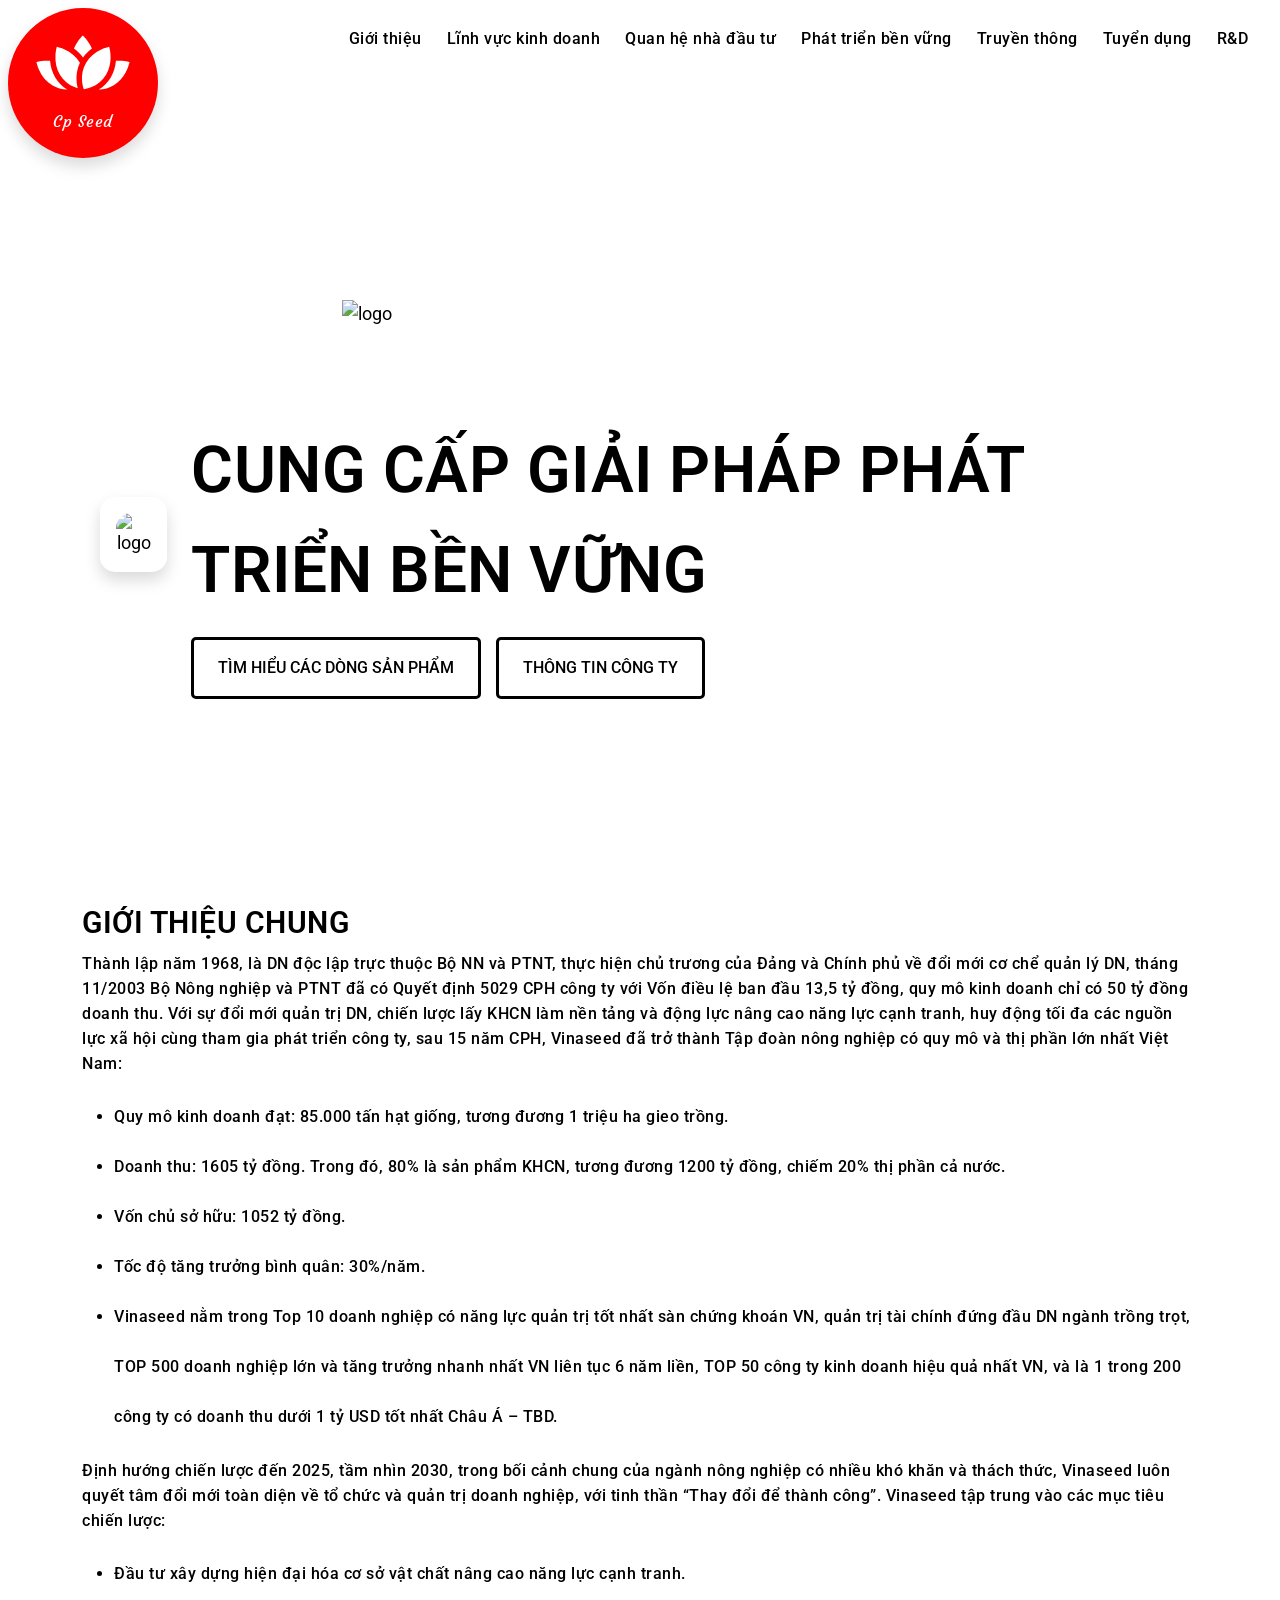
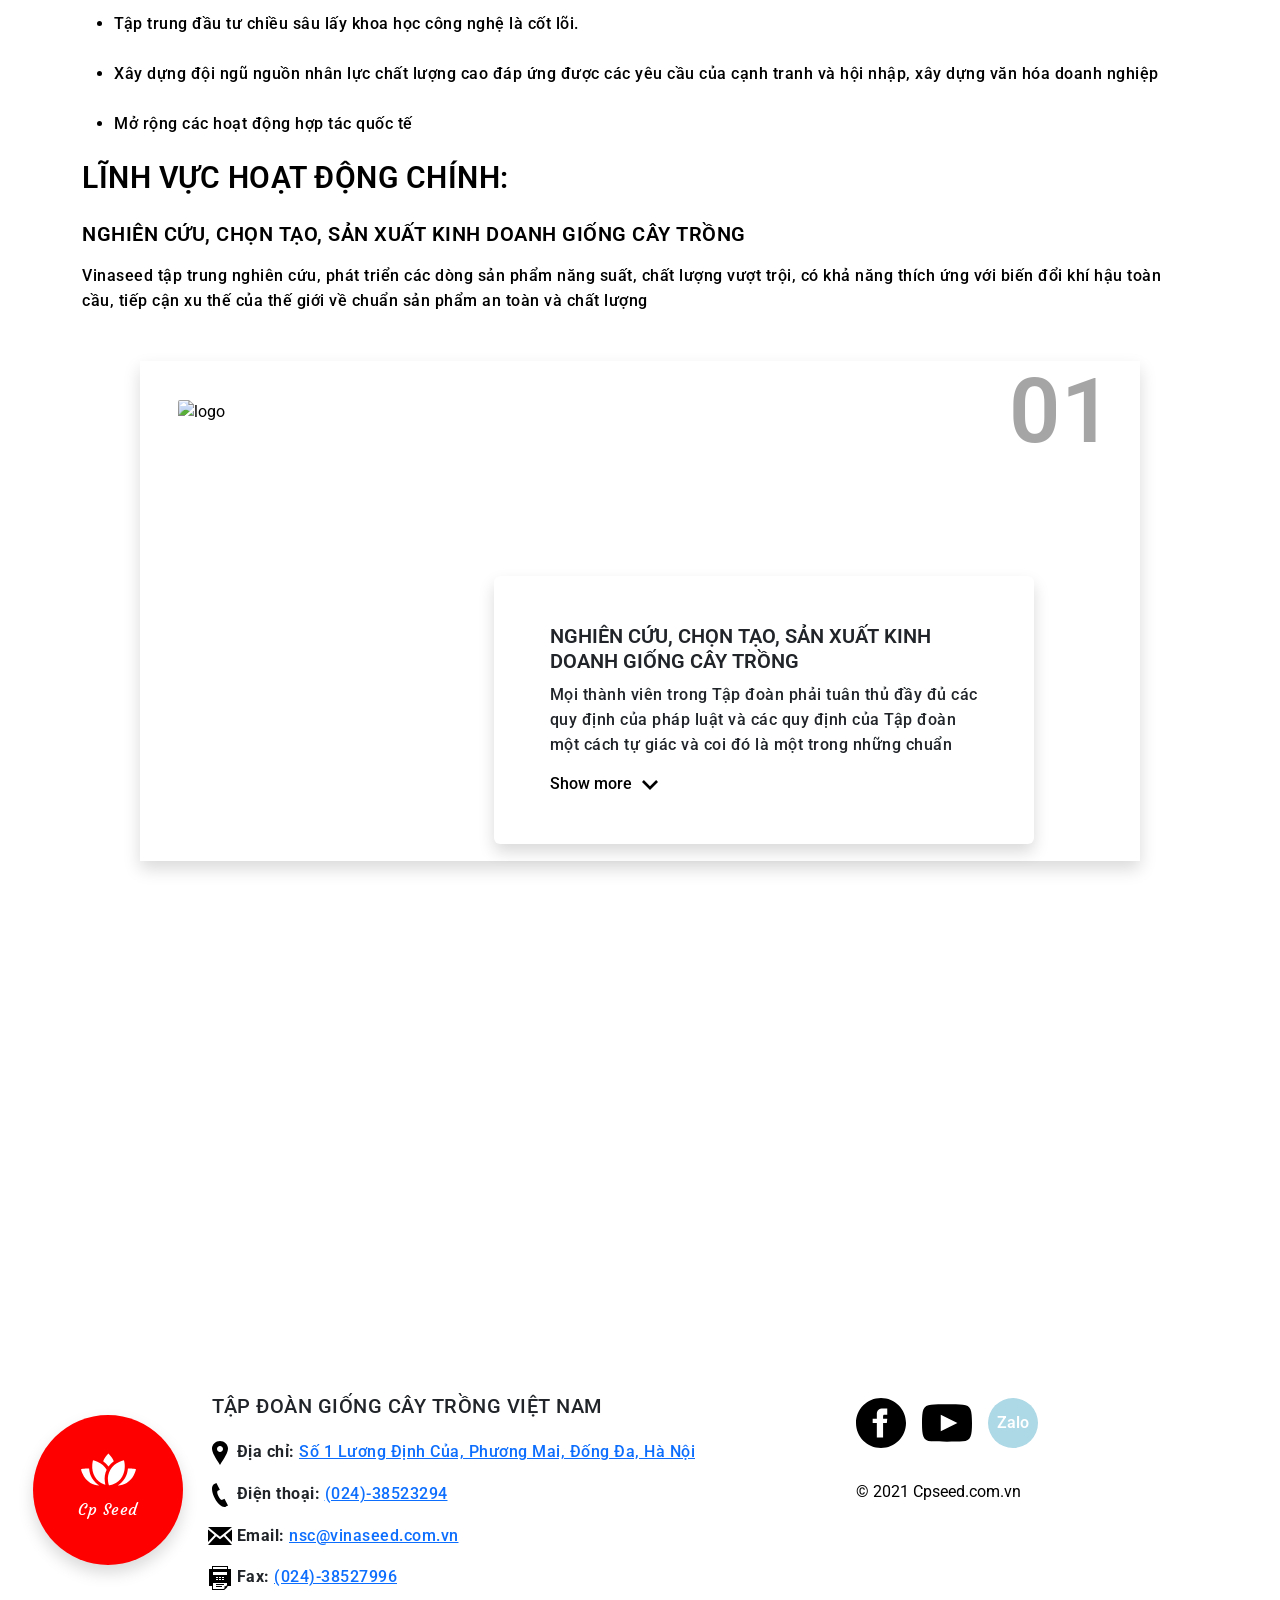
==== header/introduce.html @ 2adb66c6 "asdsadsa" ====
<!DOCTYPE html>
<html lang="en">
  <head>
    <meta charset="UTF-8" />
    <meta http-equiv="X-UA-Compatible" content="IE=edge" />
    <meta name="viewport" content="width=device-width, initial-scale=1.0" />

    <!-- bootstrap -->
    <link
      href="https://cdn.jsdelivr.net/npm/bootstrap@5.0.0-beta1/dist/css/bootstrap.min.css"
      rel="stylesheet"
      integrity="sha384-giJF6kkoqNQ00vy+HMDP7azOuL0xtbfIcaT9wjKHr8RbDVddVHyTfAAsrekwKmP1"
      crossorigin="anonymous"
    />
    <script
      src="https://cdn.jsdelivr.net/npm/bootstrap@5.0.0-beta1/dist/js/bootstrap.bundle.min.js"
      integrity="sha384-ygbV9kiqUc6oa4msXn9868pTtWMgiQaeYH7/t7LECLbyPA2x65Kgf80OJFdroafW"
      crossorigin="anonymous"
    ></script>
    <script src="https://ajax.googleapis.com/ajax/libs/jquery/3.5.1/jquery.min.js"></script>

    <!-- google font -->
    <link rel="preconnect" href="https://fonts.gstatic.com" />
    <link
      href="https://fonts.googleapis.com/css2?family=Courgette&family=Roboto:ital,wght@0,100;0,300;0,400;0,500;0,700;0,900;1,100;1,300;1,400;1,500;1,700;1,900&display=swap"
      rel="stylesheet"
    />

    <!-- swiper -->
    <link rel="stylesheet" href="https://unpkg.com/swiper/swiper-bundle.css" />
    <link
      rel="stylesheet"
      href="https://unpkg.com/swiper/swiper-bundle.min.css"
    />
    <script src="https://unpkg.com/swiper/swiper-bundle.js"></script>
    <script src="https://unpkg.com/swiper/swiper-bundle.min.js"></script>
    <!-- my css -->
    <link
      href="../superfish/css/superfish.css"
      rel="stylesheet"
      media="screen"
    />
    <link rel="stylesheet" href="../swiper/autoplay/wp-autoplay.css" />
    <link rel="stylesheet" href="./introduce.css" />

    <title>Menu</title>
  </head>

  <body>
    <div class="container-fluid">
      <div class="d-flex flex-row bd-highlight justify-content-between mb-3">
        <div class="p-2 bd-highlight">
          <div
            class="p-2 bd-highlight footer-1-wrap__logo-1 shadow d-flex flex-column align-items-center justify-content-center"
          >
            <svg
              height="400px"
              viewBox="0 -107 512 511"
              width="400px"
              fill="#fff"
              xmlns="http://www.w3.org/2000/svg"
            >
              <path
                d="m255 .5c-7.089844 6.980469-17.34375 18.109375-27.464844 32.742188-8.722656 12.609374-15.832031 25.507812-21.332031 38.640624 19.625 13.980469 36.410156 30.628907 49.792969 49.472657 13.265625-18.675781 29.875-35.199219 49.277344-49.097657-5.753907-13.425781-13.203126-26.582031-22.347657-39.410156-10.328125-14.484375-20.742187-25.46875-27.925781-32.347656zm0 0"
              />
              <path
                d="m260.324219 296.066406c9.097656-1.484375 23.320312-4.597656 39.359375-11 36.109375-14.414062 64.078125-37.917968 83.128906-69.863281 36.15625-60.632813 24.257812-126.785156 17.144531-153.277344-9.679687 2.296875-24.222656 6.5-40.460937 13.769531-38.035156 17.019532-67.054688 41.976563-86.253906 74.167969-19.046876 31.945313-26.433594 67.722657-21.953126 106.347657 1.992188 17.144531 6.011719 31.136718 9.035157 39.855468zm0 0"
              />
              <path
                d="m42.199219 139.199219c-17.753907 1.175781-32.570313 4.261719-42.199219 6.757812 2.210938 9.691407 6.292969 24.269531 13.421875 40.570313 16.695313 38.179687 41.398437 67.410156 73.425781 86.882812 25.121094 15.273438 52.992188 23.285156 82.867188 23.871094-27.425782-16.699219-50.015625-39.320312-66.335938-66.691406-16.128906-27.046875-25.714844-58.035156-28.355468-91.132813-10.617188-.898437-21.5625-1-32.824219-.257812zm0 0"
              />
              <path
                d="m112.042969 61.925781c-2.582031 9.609375-5.792969 24.398438-7.117188 42.140625-3.101562 41.550782 5.058594 78.941406 24.257813 111.136719 19.050781 31.941406 47.019531 55.449219 83.128906 69.863281 5.199219 2.074219 10.1875 3.785156 14.890625 5.226563-2.191406-8.375-4.261719-18.296875-5.613281-29.402344-4.738282-38.941406 1.273437-76.824219 17.402344-110.617187-.082032-.136719-.160157-.273438-.242188-.410157-19.199219-32.195312-48.214844-57.148437-86.25-74.167969-16.238281-7.265624-30.777344-11.472656-40.457031-13.769531zm0 0"
              />
              <path
                d="m512 145.957031c-9.625-2.496093-24.449219-5.582031-42.207031-6.757812-11.261719-.742188-22.207031-.648438-32.824219.253906-2.640625 33.09375-12.222656 64.089844-28.355469 91.136719-16.320312 27.367187-38.914062 49.992187-66.335937 66.691406 29.878906-.585938 57.753906-8.601562 82.867187-23.871094 60.324219-36.675781 80.75-100.710937 86.855469-127.453125zm0 0"
              />
            </svg>
            <p>Cp Seed</p>
          </div>
        </div>
        <div class="p-2 bd-highlight">
          <div class="menu-header">
            <ul class="sf-menu">
              <li class="item--menu">
                <a class="item--menu-1" href="/vi/gioi-thieu/">Giới thiệu</a>
                <ul class="menu-children-lv2 mt-3">
                  <li class="">
                    <a href="/vi/gioi-thieu/gioi-thieu-chung/"
                      >Giới thiệu chung</a
                    >
                    <ul class="menu-children-lv3">
                      <li class="">
                        <a
                          href="/vi/gioi-thieu/gioi-thieu-chung/lich-su-phat-trien/"
                          >Lịch sử phát triển</a
                        >
                      </li>
                      <li class="">
                        <a
                          href="/vi/gioi-thieu/gioi-thieu-chung/tam-nhin-su-menh/"
                          >Tầm nhìn - Sứ mệnh</a
                        >
                      </li>
                      <li class="">
                        <a
                          href="/vi/gioi-thieu/gioi-thieu-chung/linh-vuc-kinh-doanh-chinh/"
                          >Lĩnh vực kinh doanh chính</a
                        >
                      </li>
                    </ul>
                  </li>
                  <li class="">
                    <a href="/vi/gioi-thieu/chien-luoc-phat-trien/"
                      >Chiến lược phát triển</a
                    >
                  </li>
                  <li class="">
                    <a href="/vi/gioi-thieu/danh-hieu-va-giai-thuong/"
                      >Danh hiệu và Giải thưởng</a
                    >
                  </li>
                  <li class="">
                    <a href="/vi/gioi-thieu/doi-tac/">Đối tác</a>
                  </li>
                  <li class="">
                    <a href="/vi/gioi-thieu/thong-tin-doanh-nghiep/"
                      >Thông tin doanh nghiệp</a
                    >
                  </li>
                  <li class="">
                    <a href="/vi/gioi-thieu/co-cau-to-chuc/">Cơ cấu tổ chức</a>
                  </li>
                  <li class="">
                    <a href="/vi/gioi-thieu/nhan-su-chu-chot/"
                      >Nhân sự chủ chốt</a
                    >
                  </li>
                  <li class="">
                    <a href="/vi/gioi-thieu/cong-ty-thanh-vien/"
                      >Công ty thành viên</a
                    >
                  </li>
                  <li class="">
                    <a href="/vi/gioi-thieu/van-hoa-vinaseed/"
                      >Văn hoá Vinaseed</a
                    >
                  </li>
                </ul>
              </li>
              <li class="item--menu">
                <a class="item--menu-1" href="/vi/linh-vuc-kinh-doanh/"
                  >Lĩnh vực kinh doanh</a
                >
                <ul class="menu-children-lv2">
                  <li class="">
                    <a href="/vi/linh-vuc-kinh-doanh/giong-cay-trong/"
                      >Giống cây trồng</a
                    >
                    <ul class="menu-children-lv3">
                      <li class="">
                        <a
                          href="/vi/linh-vuc-kinh-doanh/giong-cay-trong/giong-lua/"
                          >Giống lúa</a
                        >
                      </li>
                      <li class="">
                        <a
                          href="/vi/linh-vuc-kinh-doanh/giong-cay-trong/giong-ngo/"
                          >Giống ngô</a
                        >
                      </li>
                      <li class="">
                        <a
                          href="/vi/linh-vuc-kinh-doanh/giong-cay-trong/giong-rau-qua/"
                          >Giống rau quả</a
                        >
                      </li>
                    </ul>
                  </li>
                  <li class="">
                    <a href="/vi/linh-vuc-kinh-doanh/nong-san-an-toan/"
                      >Nông sản an toàn</a
                    >
                  </li>
                  <li class="">
                    <a
                      href="/vi/linh-vuc-kinh-doanh/vat-tu-va-dich-vu-nong-nghiep/"
                      >Vật tư và dịch vụ nông nghiệp</a
                    >
                  </li>
                </ul>
              </li>
              <li class="item--menu">
                <a class="item--menu-1" href="/vi/quan-he-nha-dau-tu/"
                  >Quan hệ nhà đầu tư</a
                >
                <ul class="menu-children-lv2">
                  <li class="">
                    <a href="/vi/quan-he-nha-dau-tu/thong-tin-tai-chinh/"
                      >Thông tin tài chính</a
                    >
                    <ul class="menu-children-lv3">
                      <li class="">
                        <a
                          href="/vi/quan-he-nha-dau-tu/thong-tin-tai-chinh/thong-tin-co-phieu/"
                          >Thông tin cổ phiếu</a
                        >
                      </li>
                      <li class="">
                        <a
                          href="/vi/quan-he-nha-dau-tu/thong-tin-tai-chinh/thong-tin-tai-chinh/"
                          >Thông tin tài chính</a
                        >
                      </li>
                      <li class="">
                        <a
                          href="/vi/quan-he-nha-dau-tu/thong-tin-tai-chinh/co-cau-so-huu/"
                          >Cơ cấu sở hữu</a
                        >
                      </li>
                    </ul>
                  </li>
                  <li class="">
                    <a href="/vi/quan-he-nha-dau-tu/bao-cao-tai-chinh/"
                      >Báo cáo tài chính</a
                    >
                  </li>
                  <li class="">
                    <a href="/vi/quan-he-nha-dau-tu/dieu-le-cong-ty/"
                      >Điều lệ công ty</a
                    >
                  </li>
                  <li class="">
                    <a href="/vi/quan-he-nha-dau-tu/dai-hoi-dong-co-dong/"
                      >Đại hội đồng cổ đông</a
                    >
                  </li>
                  <li class="">
                    <a href="/vi/quan-he-nha-dau-tu/bao-cao-thuong-nien/"
                      >Báo cáo thường niên</a
                    >
                  </li>
                  <li class="">
                    <a href="/vi/quan-he-nha-dau-tu/cong-bo-thong-tin/"
                      >Công bố thông tin</a
                    >
                  </li>
                </ul>
              </li>
              <li class="item--menu">
                <a class="item--menu-1" href="/vi/phat-trien-ben-vung/"
                  >Phát triển bền vững</a
                >
                <ul class="menu-children-lv2">
                  <li class="">
                    <a href="/vi/phat-trien-ben-vung/chien-luoc/">Chiến lược</a>
                  </li>
                  <li class="">
                    <a href="/vi/phat-trien-ben-vung/cam-ket/">Cam kết</a>
                  </li>
                  <li class="">
                    <a href="/vi/phat-trien-ben-vung/bao-cao-pt-ben-vung/"
                      >Báo cáo PT bền vững</a
                    >
                  </li>
                </ul>
              </li>
              <li class="item--menu">
                <a class="item--menu-1" href="/vi/truyen-thong/"
                  >Truyền thông</a
                >
                <ul class="menu-children-lv2">
                  <li class="">
                    <a href="/vi/truyen-thong/tin-vinaseed/">Tin Vinaseed</a>
                  </li>
                  <li class="">
                    <a href="/vi/truyen-thong/su-kien/">Sự kiện</a>
                  </li>
                  <li class="">
                    <a href="/vi/truyen-thong/thu-vien/">Thư viện</a>
                  </li>
                  <li class="">
                    <a href="/vi/truyen-thong/an-pham-doanh-nghiep/"
                      >Ấn phẩm doanh nghiệp</a
                    >
                  </li>
                </ul>
              </li>
              <li class="item--menu menu-rotate-lf">
                <a class="item--menu-1" href="/vi/r-d/">R&D</a>
                <ul class="menu-children-lv2">
                  <li class="">
                    <a href="/vi/r-d/chien-luoc-r-d/">Chiến lược R&D</a>
                  </li>
                  <li class="">
                    <a href="/vi/r-d/ban-nha-nong/">Bạn nhà nông</a>
                  </li>
                </ul>
              </li>
              <li class="item--menu menu-rotate-lf">
                <a class="item--menu-1" href="/vi/tuyen-dung/">Tuyển dụng</a>
                <ul class="menu-children-lv2">
                  <li class="">
                    <a href="/vi/tuyen-dung/thong-tin-tuyen-dung/"
                      >Thông tin tuyển dụng</a
                    >
                  </li>
                  <li class="">
                    <a href="/vi/tuyen-dung/tai-sao-chon-vinaseed-/"
                      >Tại sao chọn Vinaseed?</a
                    >
                  </li>
                  <li class="">
                    <a href="/vi/tuyen-dung/quy-trinh-tuyen-dung/"
                      >Quy trình tuyển dụng</a
                    >
                  </li>
                  <li class="">
                    <a href="/vi/tuyen-dung/nop-ho-so-truc-tuyen/"
                      >Nộp hồ sơ trực tuyến</a
                    >
                  </li>
                </ul>
              </li>
            </ul>
          </div>
        </div>
      </div>
    </div>

    <div class="container-fluid container-fluid-home-banner">
      <!-- Swiper -->
      <div class="swiper-container">
        <div class="swiper-wrapper">
          <div class="swiper-slide">
            <div class="d-flex flex-row bd-highlight mb-3 home-banner">
              <div class="p-3 bd-highlight home-banner-wrapper__big-img shadow">
                <img
                  src="https://images.unsplash.com/photo-1574923222474-8880b616c88e?ixid=MXwxMjA3fDB8MHxwaG90by1wYWdlfHx8fGVufDB8fHw%3D&ixlib=rb-1.2.1&auto=format&fit=crop&w=388&q=80"
                  alt="logo"
                />
              </div>
              <div class="p-2 bd-highlight home-banner-wrapper__small-img">
                <img
                  src="https://images.unsplash.com/photo-1574923222474-8880b616c88e?ixid=MXwxMjA3fDB8MHxwaG90by1wYWdlfHx8fGVufDB8fHw%3D&ixlib=rb-1.2.1&auto=format&fit=crop&w=388&q=80"
                  alt="logo"
                  width="100px"
                />
              </div>
              <div class="p-4 bd-highlight home-banner-wrapper__infor">
                <p class="home-banner-wrapper__title text-uppercase">
                  Cung cấp giải pháp phát triển bền vững
                </p>
                <button
                  type="button"
                  class="btn btn-dark home-banner-wrapper__btn float-start"
                >
                  Tìm hiểu các dòng sản phẩm
                </button>
                <button
                  type="button"
                  class="btn btn-dark home-banner-wrapper__btn float-start"
                >
                  Thông tin công ty
                </button>
              </div>
            </div>
          </div>
          <div class="swiper-slide">Slide 2</div>
          <div class="swiper-slide">Slide 3</div>
        </div>
        <!-- Add Arrows -->
        <div class="swiper-button-next"></div>
        <div class="swiper-button-prev"></div>
      </div>
    </div>

    <div class="container mt-2">
      <p class="main-title">GIỚI THIỆU CHUNG</p>
      <p>
        Thành lập năm 1968, là DN độc lập trực thuộc Bộ NN và PTNT, thực hiện
        chủ trương của Đảng và Chính phủ về đổi mới cơ chể quản lý DN, tháng
        11/2003 Bộ Nông nghiệp và PTNT đã có Quyết định 5029 CPH công ty với Vốn
        điều lệ ban đầu 13,5 tỷ đồng, quy mô kinh doanh chỉ có 50 tỷ đồng doanh
        thu. Với sự đổi mới quản trị DN, chiến lược lấy KHCN làm nền tảng và
        động lực nâng cao năng lực cạnh tranh, huy động tối đa các nguồn lực xã
        hội cùng tham gia phát triển công ty, sau 15 năm CPH, Vinaseed đã trở
        thành Tập đoàn nông nghiệp có quy mô và thị phần lớn nhất Việt Nam:
      </p>
      <ul>
        <li>
          Quy mô kinh doanh đạt: 85.000 tấn hạt giống, tương đương 1 triệu ha
          gieo trồng.
        </li>
        <li>
          Doanh thu: 1605 tỷ đồng. Trong đó, 80% là sản phẩm KHCN, tương đương
          1200 tỷ đồng, chiếm 20% thị phần cả nước.
        </li>
        <li>Vốn chủ sở hữu: 1052 tỷ đồng.</li>
        <li>Tốc độ tăng trưởng bình quân: 30%/năm.</li>
        <li>
          Vinaseed nằm trong Top 10 doanh nghiệp có năng lực quản trị tốt nhất
          sàn chứng khoán VN, quản trị tài chính đứng đầu DN ngành trồng trọt,
          TOP 500 doanh nghiệp lớn và tăng trưởng nhanh nhất VN liên tục 6 năm
          liền, TOP 50 công ty kinh doanh hiệu quả nhất VN, và là 1 trong 200
          công ty có doanh thu dưới 1 tỷ USD tốt nhất Châu Á – TBD.
        </li>
      </ul>
      <p>
        Định hướng chiến lược đến 2025, tầm nhìn 2030, trong bối cảnh chung của
        ngành nông nghiệp có nhiều khó khăn và thách thức, Vinaseed luôn quyết
        tâm đổi mới toàn diện về tổ chức và quản trị doanh nghiệp, với tinh thần
        “Thay đổi để thành công”. Vinaseed tập trung vào các mục tiêu chiến
        lược:
      </p>
      <ul>
        <li>
          Đầu tư xây dựng hiện đại hóa cơ sở vật chất nâng cao năng lực cạnh
          tranh.
        </li>
        <li>Tập trung đầu tư chiều sâu lấy khoa học công nghệ là cốt lõi.</li>
        <li>
          Xây dựng đội ngũ nguồn nhân lực chất lượng cao đáp ứng được các yêu
          cầu của cạnh tranh và hội nhập, xây dựng văn hóa doanh nghiệp
        </li>
        <li>Mở rộng các hoạt động hợp tác quốc tế</li>
      </ul>

      <p class="main-title">Lĩnh vực hoạt động chính:</p>
      <div class="d-flex flex-row bd-highlight">
        <div class="bd-highlight">
          <p class="main-title-1 mt-3">
            NGHIÊN CỨU, CHỌN TẠO, SẢN XUẤT KINH DOANH GIỐNG CÂY TRỒNG
          </p>
          <p class="mt-3">
            Vinaseed tập trung nghiên cứu, phát triển các dòng sản phẩm năng
            suất, chất lượng vượt trội, có khả năng thích ứng với biến đổi khí
            hậu toàn cầu, tiếp cận xu thế của thế giới về chuẩn sản phẩm an toàn
            và chất lượng
          </p>
        </div>
        <div class="p-2 bd-highlight"></div>
      </div>
    </div>

    <div class="container tech">
      <div class="d-flex flex-column bd-highlight mb-3 p-4">
        <div class="p-2 bd-highlight">
          <div class="d-flex flex-column bd-highlight mb-3 my-card-2 shadow">
            <div class="p-2 bd-highlight">
              <p class="my-card-2__number text-end">01</p>
            </div>
            <div class="p-2 bd-highlight my-card-2-crop">
              <div class="crop">
                <img
                  class="my-card-2__img"
                  src="https://storage.vinaseed.com.vn/Data/2020/01/11/106923787-m-637143360648399069.jpg"
                  alt="logo"
                />
              </div>
            </div>
            <div class="p-2 bd-highlight my-card-2__crop-card">
              <div class="card my-card-2__card shadow border-0">
                <div class="card-body">
                  <h5 class="card-title main-title-1">
                    NGHIÊN CỨU, CHỌN TẠO, SẢN XUẤT KINH DOANH GIỐNG CÂY TRỒNG
                  </h5>
                  <p class="test-1__hidden">
                    Mọi thành viên trong Tập đoàn phải tuân thủ đầy đủ các quy
                    định của pháp luật và các quy định của Tập đoàn một cách tự
                    giác và coi đó là một trong những chuẩn mực bắt buộc đối với
                    mọi thành viên của VINASEED.
                  </p>
                  <a class="show-more"
                    >Show more<svg
                      xmlns="http://www.w3.org/2000/svg"
                      width="16"
                      height="16"
                      viewBox="0 0 24 24"
                    >
                      <path
                        d="M0 7.33l2.829-2.83 9.175 9.339 9.167-9.339 2.829 2.83-11.996 12.17z"
                      /></svg
                  ></a>
                </div>
              </div>
            </div>
          </div>
        </div>
      </div>
    </div>

    <div class="container-fluid map">
      <iframe
        src="https://www.google.com/maps/embed?pb=!1m18!1m12!1m3!1d3914.42504194643!2d107.24578961433939!3d11.15613215512176!2m3!1f0!2f0!3f0!3m2!1i1024!2i768!4f13.1!3m3!1m2!1s0x3174f503e47f94dd%3A0x92c993a0cbcfc0d1!2sC.P.SEEDS%20VIETNAM%20CO.%2CLTD!5e0!3m2!1sen!2s!4v1613222738322!5m2!1sen!2s"
        width="100%"
        height="450"
        frameborder="0"
        style="border: 0"
        allowfullscreen=""
        aria-hidden="false"
        tabindex="0"
      ></iframe>
    </div>

    <div class="container-fluid footer">
      <div class="d-flex flex-row bd-highlight mb-3">
        <div class="p-2 bd-highlight footer-1">
          <div
            class="d-flex flex-column bd-highlight mb-3 footer-1-wrap d-flex align-items-center justify-content-center"
          >
            <div
              class="p-2 bd-highlight footer-1-wrap__logo-1 shadow d-flex flex-column align-items-center justify-content-center"
            >
              <svg
                height="55px"
                viewBox="0 -107 512 511"
                width="55px"
                fill="#fff"
                xmlns="http://www.w3.org/2000/svg"
              >
                <path
                  d="m255 .5c-7.089844 6.980469-17.34375 18.109375-27.464844 32.742188-8.722656 12.609374-15.832031 25.507812-21.332031 38.640624 19.625 13.980469 36.410156 30.628907 49.792969 49.472657 13.265625-18.675781 29.875-35.199219 49.277344-49.097657-5.753907-13.425781-13.203126-26.582031-22.347657-39.410156-10.328125-14.484375-20.742187-25.46875-27.925781-32.347656zm0 0"
                />
                <path
                  d="m260.324219 296.066406c9.097656-1.484375 23.320312-4.597656 39.359375-11 36.109375-14.414062 64.078125-37.917968 83.128906-69.863281 36.15625-60.632813 24.257812-126.785156 17.144531-153.277344-9.679687 2.296875-24.222656 6.5-40.460937 13.769531-38.035156 17.019532-67.054688 41.976563-86.253906 74.167969-19.046876 31.945313-26.433594 67.722657-21.953126 106.347657 1.992188 17.144531 6.011719 31.136718 9.035157 39.855468zm0 0"
                />
                <path
                  d="m42.199219 139.199219c-17.753907 1.175781-32.570313 4.261719-42.199219 6.757812 2.210938 9.691407 6.292969 24.269531 13.421875 40.570313 16.695313 38.179687 41.398437 67.410156 73.425781 86.882812 25.121094 15.273438 52.992188 23.285156 82.867188 23.871094-27.425782-16.699219-50.015625-39.320312-66.335938-66.691406-16.128906-27.046875-25.714844-58.035156-28.355468-91.132813-10.617188-.898437-21.5625-1-32.824219-.257812zm0 0"
                />
                <path
                  d="m112.042969 61.925781c-2.582031 9.609375-5.792969 24.398438-7.117188 42.140625-3.101562 41.550782 5.058594 78.941406 24.257813 111.136719 19.050781 31.941406 47.019531 55.449219 83.128906 69.863281 5.199219 2.074219 10.1875 3.785156 14.890625 5.226563-2.191406-8.375-4.261719-18.296875-5.613281-29.402344-4.738282-38.941406 1.273437-76.824219 17.402344-110.617187-.082032-.136719-.160157-.273438-.242188-.410157-19.199219-32.195312-48.214844-57.148437-86.25-74.167969-16.238281-7.265624-30.777344-11.472656-40.457031-13.769531zm0 0"
                />
                <path
                  d="m512 145.957031c-9.625-2.496093-24.449219-5.582031-42.207031-6.757812-11.261719-.742188-22.207031-.648438-32.824219.253906-2.640625 33.09375-12.222656 64.089844-28.355469 91.136719-16.320312 27.367187-38.914062 49.992187-66.335937 66.691406 29.878906-.585938 57.753906-8.601562 82.867187-23.871094 60.324219-36.675781 80.75-100.710937 86.855469-127.453125zm0 0"
                />
              </svg>
              <p>Cp Seed</p>
            </div>
          </div>
        </div>
        <div class="p-2 bd-highlight w-50">
          <ul class="list-group">
            <li class="list-group-item border-0 p-1">
              <p class="fs-5">TẬP ĐOÀN GIỐNG CÂY TRỒNG VIỆT NAM</p>
            </li>
            <li class="list-group-item border-0 p-0">
              <p>
                <span
                  ><svg
                    xmlns="http://www.w3.org/2000/svg"
                    width="24"
                    height="24"
                    viewBox="0 0 24 24"
                  >
                    <path
                      d="M12 0c-4.198 0-8 3.403-8 7.602 0 4.198 3.469 9.21 8 16.398 4.531-7.188 8-12.2 8-16.398 0-4.199-3.801-7.602-8-7.602zm0 11c-1.657 0-3-1.343-3-3s1.343-3 3-3 3 1.343 3 3-1.343 3-3 3z"
                    /></svg
                ></span>
                <b> Địa chỉ:</b>
                <span
                  ><a href="#">
                    Số 1 Lương Định Của, Phương Mai, Đống Đa, Hà Nội</a
                  ></span
                >
              </p>
            </li>
            <li class="list-group-item border-0 p-0">
              <p>
                <span
                  ><svg
                    xmlns="http://www.w3.org/2000/svg"
                    width="24"
                    height="24"
                    viewBox="0 0 24 24"
                  >
                    <path
                      d="M20 22.621l-3.521-6.795c-.008.004-1.974.97-2.064 1.011-2.24 1.086-6.799-7.82-4.609-8.994l2.083-1.026-3.493-6.817-2.106 1.039c-7.202 3.755 4.233 25.982 11.6 22.615.121-.055 2.102-1.029 2.11-1.033z"
                    /></svg
                ></span>
                <b> Điện thoại:</b>
                <span><a href="#"> (024)-38523294</a></span>
              </p>
            </li>
            <li class="list-group-item border-0 p-0">
              <p>
                <span
                  ><svg
                    xmlns="http://www.w3.org/2000/svg"
                    width="24"
                    height="24"
                    viewBox="0 0 24 24"
                  >
                    <path
                      d="M12 12.713l-11.985-9.713h23.971l-11.986 9.713zm-5.425-1.822l-6.575-5.329v12.501l6.575-7.172zm10.85 0l6.575 7.172v-12.501l-6.575 5.329zm-1.557 1.261l-3.868 3.135-3.868-3.135-8.11 8.848h23.956l-8.11-8.848z"
                    /></svg
                ></span>
                <b> Email:</b>
                <span><a href="#"> nsc@vinaseed.com.vn</a></span>
              </p>
            </li>
            <li class="list-group-item border-0 p-0">
              <p>
                <span
                  ><svg
                    xmlns="http://www.w3.org/2000/svg"
                    width="24"
                    height="24"
                    viewBox="0 0 24 24"
                  >
                    <path
                      d="M23 3v17h-3.229c-.604 1.396-2.793 4-4.041 4h-11.73v-4h-3v-17h3v-3h16v3h3zm-18 0h14v-2h-14v2zm14 14h-14v6h10.271c1.386 0 1.562-1.885 1.109-2.698.677.186 2.62-.113 2.62-1.531v-1.771zm-11-4v1h2v-1h-2zm2-1v-1h-2v1h2zm1 1v1h2v-1h-2zm2-1v-1h-2v1h2zm1 1v1h2v-1h-2zm2-1v-1h-2v1h2zm3-6h-14v3h14v-3zm-3 12h-8v1h8v-1zm-2 2h-6v1h6v-1z"
                    /></svg
                ></span>
                <b> Fax:</b>
                <span><a href="#"> (024)-38527996</a></span>
              </p>
            </li>
          </ul>
        </div>
        <div class="p-2 bd-highlight">
          <div class="d-flex flex-column bd-highlight mb-3">
            <div class="bd-highlight">
              <div class="d-flex flex-row bd-highlight mb-3">
                <div class="p-2 bd-highlight">
                  <a class="btn-social-fb" href="#" role="button"
                    ><svg
                      xmlns="http://www.w3.org/2000/svg"
                      width="50"
                      height="50"
                      viewBox="0 0 24 24"
                    >
                      <path
                        d="M12 0c-6.627 0-12 5.373-12 12s5.373 12 12 12 12-5.373 12-12-5.373-12-12-12zm3 8h-1.35c-.538 0-.65.221-.65.778v1.222h2l-.209 2h-1.791v7h-3v-7h-2v-2h2v-2.308c0-1.769.931-2.692 3.029-2.692h1.971v3z"
                      /></svg
                  ></a>
                </div>
                <div class="p-2 bd-highlight">
                  <a class="btn-social-yt"
                    ><svg
                      xmlns="http://www.w3.org/2000/svg"
                      width="50"
                      height="50"
                      viewBox="0 0 24 24"
                    >
                      <path
                        d="M19.615 3.184c-3.604-.246-11.631-.245-15.23 0-3.897.266-4.356 2.62-4.385 8.816.029 6.185.484 8.549 4.385 8.816 3.6.245 11.626.246 15.23 0 3.897-.266 4.356-2.62 4.385-8.816-.029-6.185-.484-8.549-4.385-8.816zm-10.615 12.816v-8l8 3.993-8 4.007z"
                      /></svg
                  ></a>
                </div>
                <div class="p-2 bd-highlight">
                  <a
                    class="circle d-flex justify-content-center align-items-center"
                    href="#"
                    ><span>Zalo</span></a
                  >
                </div>
              </div>
            </div>
            <div class="p-2 bd-highlight">© 2021 Cpseed.com.vn</div>
          </div>
        </div>
      </div>
    </div>

    <script>
      jQuery(document).ready(function () {
        jQuery("ul.sf-menu").superfish();
      });
    </script>
    <script src="../show-more/show-more-para.js"></script>
    <script src="../superfish/js/superfish.js"></script>
    <script src="../swiper/autoplay/wp-autoplay.js"></script>
  </body>
</html>
---- superfish/css/superfish.css ----
/*** ESSENTIAL STYLES ***/
.sf-menu,
.sf-menu * {
	margin: 0;
	padding: 0;
	list-style: none;
}
.sf-menu li {
	position: relative;
}
.sf-menu ul {
	position: absolute;
	display: none;
	top: 100%;
	left: 0;
	z-index: 99;
}
.sf-menu > li {
	float: left;
}
.sf-menu li:hover > ul,
.sf-menu li.sfHover > ul {
	display: block;
}

.sf-menu a {
	display: block;
	position: relative;
}
.sf-menu ul ul {
	top: 0;
	left: 100%;
}

/*** DEMO SKIN ***/
.sf-menu {
	float: left;
	margin-bottom: 1em;
}

.menu-rotate-lf {
	float: right !important;
	margin-bottom: 1em;
}
.sf-menu ul {
	box-shadow: 2px 2px 6px rgba(0, 0, 0, 0.2);
	min-width: 12em; /* allow long menu items to determine submenu width */
	*width: 12em; /* no auto sub width for IE7, see white-space comment below */
}
.sf-menu a {
	border-left: 1px solid #fff;
	border-top: 1px solid #dfeeff; /* fallback colour must use full shorthand */
	border-top: 1px solid rgba(255, 255, 255, 0.5);
	padding: 0.75em 1em;
	text-decoration: none;
	zoom: 1; /* IE7 */
}
.sf-menu a {
	color: #13a;
}
.sf-menu li {
	background: #bdd2ff;
	white-space: nowrap; /* no need for Supersubs plugin */
	*white-space: normal; /* ...unless you support IE7 (let it wrap) */
	-webkit-transition: background 0.2s;
	transition: background 0.2s;
}
.sf-menu ul li {
	background: #aabde6;
}
.sf-menu ul ul li {
	background: #9aaedb;
}
.sf-menu li:hover,
.sf-menu li.sfHover {
	background: #cfdeff;
	/* only transition out, not in */
	-webkit-transition: none;
	transition: none;
}

/*** arrows (for all except IE7) **/
/* .sf-arrows .sf-with-ul {
	padding-right: 2.5em;
	*padding-right: 1em;
} */
/* styling for both css and generated arrows */

.sf-arrows > li > .sf-with-ul:focus:after,
.sf-arrows > li:hover > .sf-with-ul:after,
.sf-arrows > .sfHover > .sf-with-ul:after {
	content: "";
	position: absolute;
	bottom: 0;
	left: 0;
	height: 4px;
	width: 40px;
	background: black; /* IE8 fallback colour */
}
---- swiper/autoplay/wp-autoplay.css ----
.swiper-container {
    width: 100%;
    height: 100%;
}

.swiper-slide {
    text-align: center;
    font-size: 18px;
    background: #fff;

    /* Center slide text vertically */
    display: -webkit-box;
    display: -ms-flexbox;
    display: -webkit-flex;
    display: flex;
    -webkit-box-pack: center;
    -ms-flex-pack: center;
    -webkit-justify-content: center;
    justify-content: center;
    -webkit-box-align: center;
    -ms-flex-align: center;
    -webkit-align-items: center;
    align-items: center;
}
---- header/introduce.css ----
* {
  padding: 0;
  margin: 0;
  -webkit-box-sizing: border-box;
          box-sizing: border-box;
}

body {
  font-family: "Roboto", sans-serif;
  color: #000;
}

p,
li {
  font-weight: 500;
  letter-spacing: 0.5px;
}

p {
  line-height: 25px;
}

li {
  line-height: 50px;
}

.item--menu-1 {
  min-height: -webkit-fit-content;
  min-height: -moz-fit-content;
  min-height: fit-content;
  padding: 5px 24px 5px 0 !important;
  background: #fff;
  color: #000 !important;
}

.item--menu-1:hover:after {
  content: "";
  position: absolute;
  bottom: 0;
  left: 0;
  height: 4px;
  width: 40px;
  background: black;
}

.item--menu ul li {
  min-height: -webkit-fit-content !important;
  min-height: -moz-fit-content !important;
  min-height: fit-content !important;
  background: rgba(255, 255, 255, 0.5) !important;
  color: #000 !important;
}

.item--menu ul li:hover .item--menu-1:after {
  content: "";
  position: absolute;
  bottom: 0;
  left: 0;
  height: 4px;
  width: 40px;
  background: black;
}

.item--menu ul li a {
  border: none !important;
  color: #000 !important;
  padding: 0px 10px 0px 10px !important;
}

.item--menu ul li a:hover {
  background: #f8f9fa;
}

.menu-children-lv3 {
  margin-left: 5px;
}

.main-title {
  font-size: 30px;
  font-weight: 600;
  line-height: 25px;
  text-transform: uppercase;
}

.main-title-1 {
  font-size: 20px;
  font-weight: 600;
  line-height: 25px;
  text-transform: uppercase;
}

.container-fluid {
  padding: 0 !important;
  margin: 0 !important;
}

.home-banner {
  width: 100%;
  height: 75vh;
  padding: 0 100px;
}

.home-banner-wrapper__big-img {
  margin: auto 0;
  border-radius: 15px;
}

.home-banner-wrapper__big-img img {
  border-radius: 15px;
}

.home-banner-wrapper__small-img {
  width: 120px;
  height: 149px;
  padding: 10px calc(20px / 2);
  background: #fff;
  -webkit-filter: blur(0.5px);
          filter: blur(0.5px);
  position: absolute;
  top: 15%;
  left: 24%;
}

.home-banner-wrapper__small-img img {
  width: 100%;
  height: 100%;
  -o-object-fit: cover;
     object-fit: cover;
  -webkit-filter: blur(0.75px);
          filter: blur(0.75px);
}

.home-banner-wrapper__title {
  margin-top: 200px;
  font-size: 64px;
  font-weight: 600;
  line-height: 100px;
  text-align: left;
}

.home-banner-wrapper__btn {
  background: #fff;
  color: black;
  border: 3px black solid;
  text-transform: uppercase;
  font-weight: 500;
  border-radius: 5px;
  padding: 16px 24px;
  margin-right: 15px;
}

.test-1__hidden {
  min-height: 74px;
  max-height: 74px;
  height: 74px;
  overflow: hidden;
}

.container-fluid-home-banner {
  width: 100%;
  height: 80vh;
}

.test-1__open {
  min-height: auto;
  max-height: auto;
  height: auto;
  overflow: hidden;
}

.crop {
  width: 400px;
  height: 430px;
  overflow: hidden;
}

.crop img {
  width: 100%;
  height: 100%;
  -o-object-fit: cover;
     object-fit: cover;
  border-radius: 2px;
  -webkit-transition: 0.4s;
  transition: 0.4s;
}

.crop:hover img {
  -webkit-transform: scale(1.5);
          transform: scale(1.5);
}

.my-card-2 {
  position: relative;
  width: 1000px;
  min-height: 500px;
  margin: auto;
}

.my-card-2:hover .my-card-2__img {
  -webkit-transition: -webkit-transform 0.5s ease-in-out;
  -webkit-transform: scale(1.4);
}

.my-card-2__number {
  margin-top: 30px;
  margin-right: 20px;
  font-size: 90px;
  color: grey;
  font-weight: 600;
  opacity: 0.7;
}

.my-card-2-crop {
  width: 400px;
  height: 400px;
  position: absolute;
  top: 6%;
  left: 3%;
}

.my-card-2__crop-card {
  width: 413px;
  height: 430px;
  position: absolute;
  top: 23vh;
  left: 27vw;
}

.my-card-2__card {
  width: 540px;
  height: auto;
  padding: 32px 40px;
}

a {
  cursor: pointer;
}

.show-more {
  text-decoration: none;
  color: #000;
  font-weight: 500;
}

.show-more svg {
  margin-left: 10px;
}

.circle {
  width: 50px;
  height: 50px;
  background: lightblue;
  border-radius: 50%;
  text-decoration: none;
}

.circle span {
  color: #fff;
  font-weight: 600;
  padding: 20px;
}

.btn-social-zl {
  color: #fff;
  font-weight: 600;
  text-decoration: none;
  padding: 20px;
}

.logo-1 {
  width: 50px;
  height: 50px;
  background: red;
  border-radius: 50%;
}

.footer-1 {
  width: 200px;
}

.footer-1-wrap {
  width: 200px;
  height: 200px;
}

.footer-1-wrap__logo-1 {
  width: 150px;
  height: 150px;
  background: red;
  border-radius: 50%;
}

.footer-1-wrap__logo-1 p {
  font-family: "Courgette", cursive;
  color: #fff;
}

.swiper-button-next,
.swiper-button-prev {
  color: transparent !important;
  width: 200px;
  height: 500px;
  position: absolute;
}

.swiper-button-next {
  top: 0;
  right: 0;
}

.swiper-button-prev {
  top: 0;
  left: 0;
}
/*# sourceMappingURL=introduce.css.map */
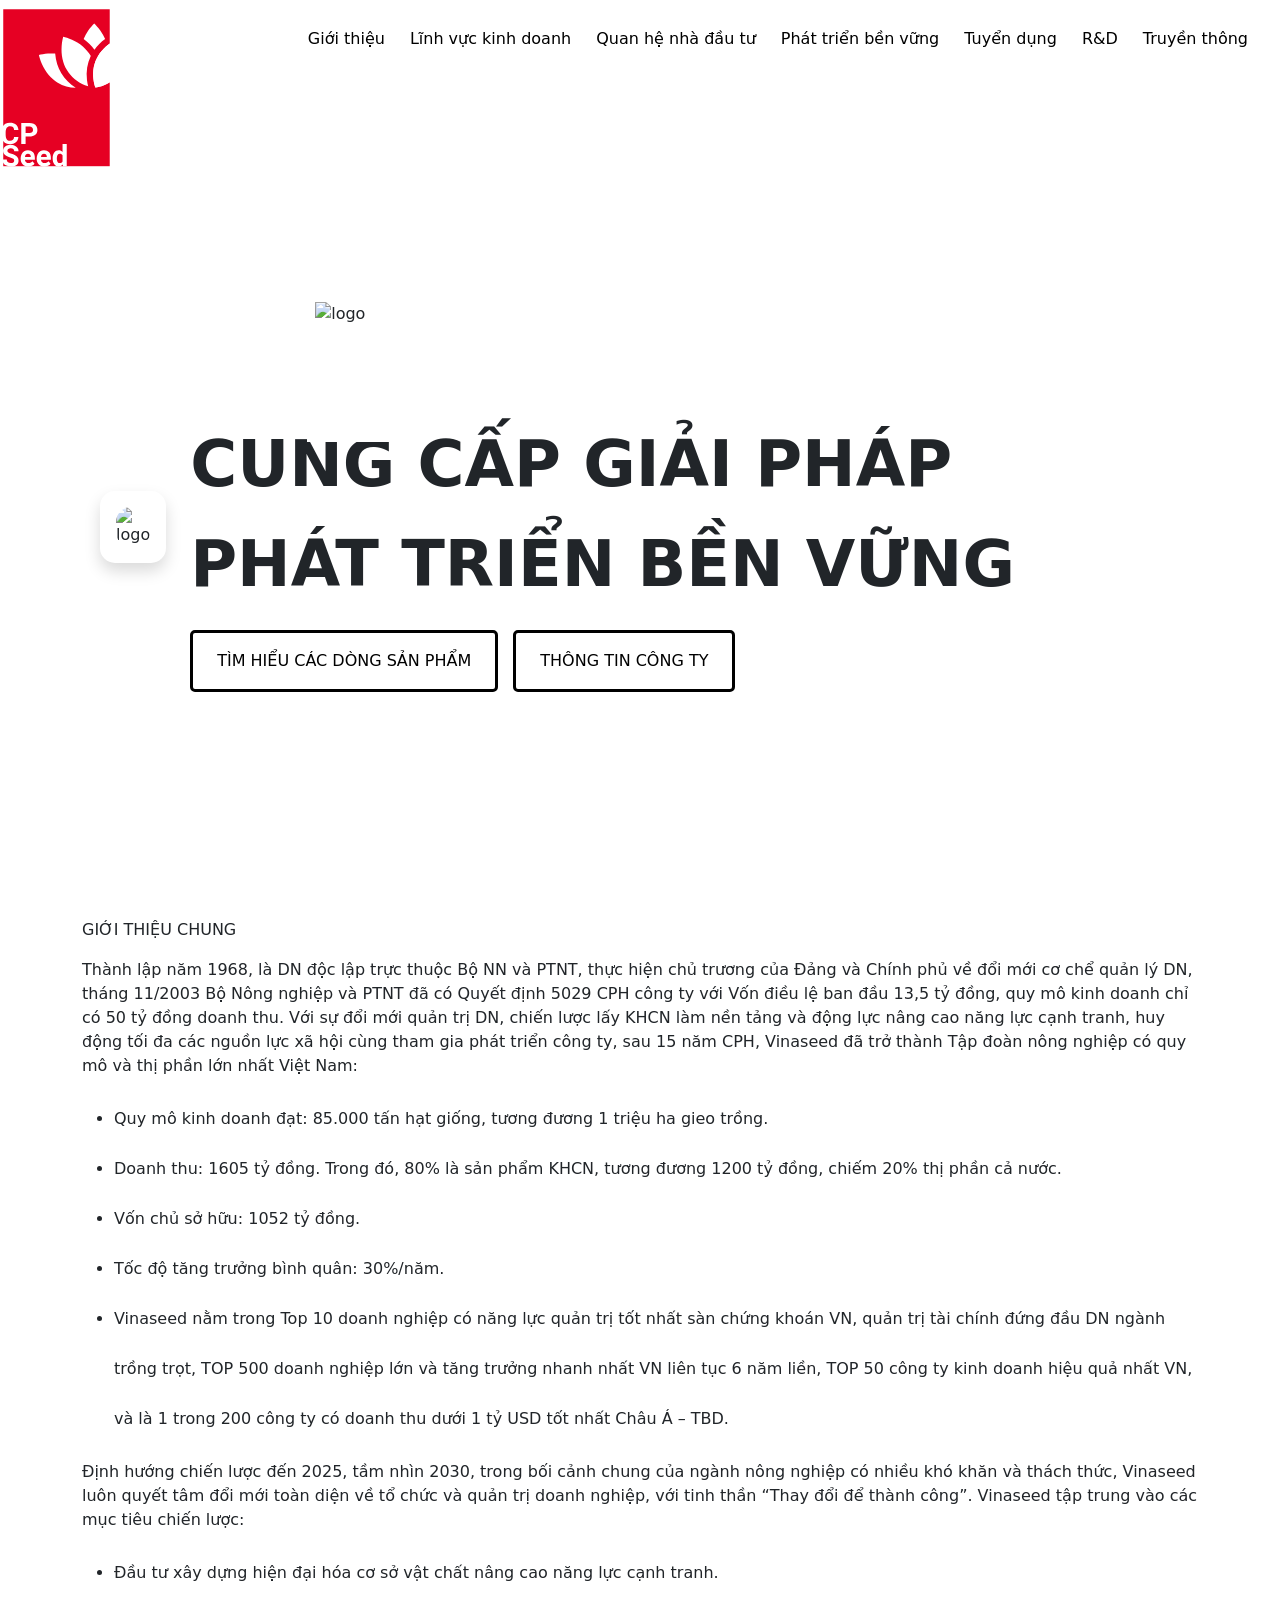
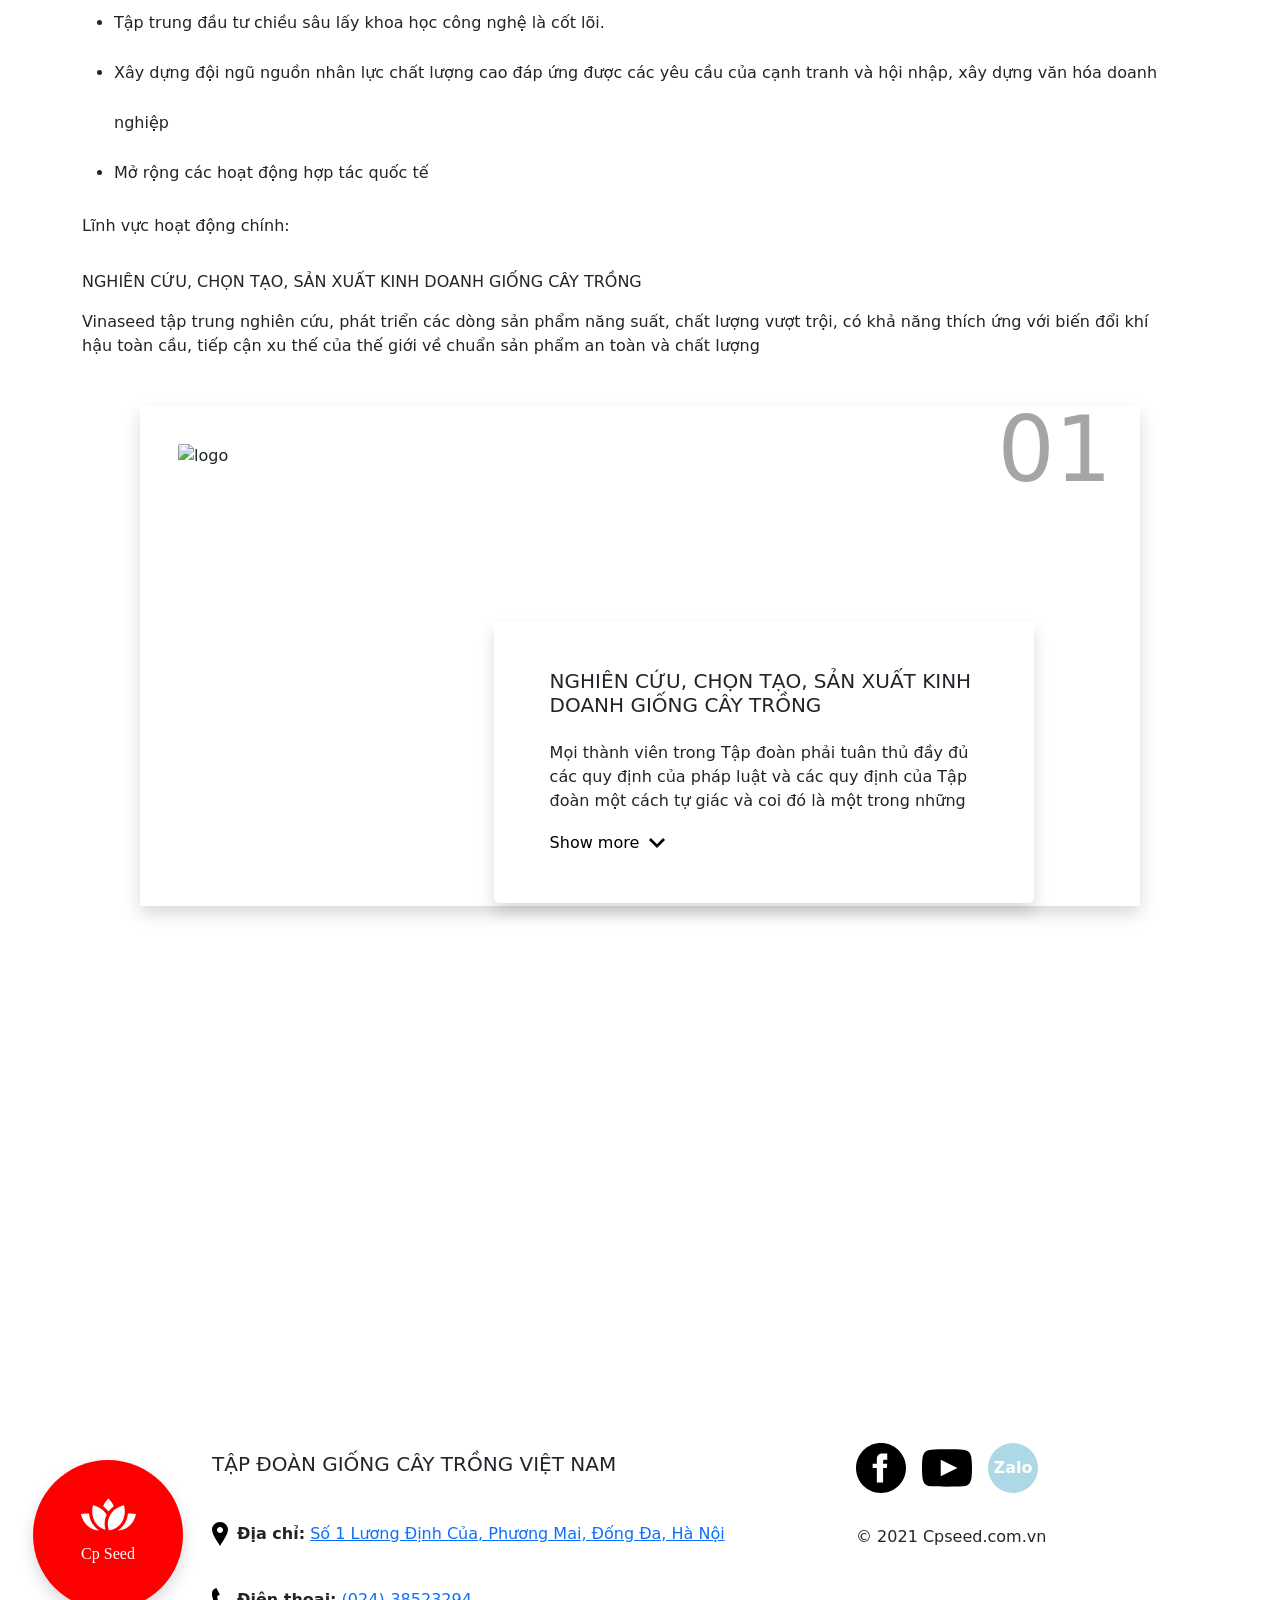
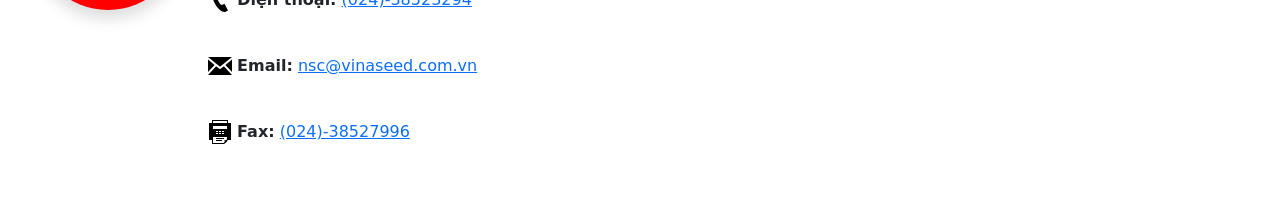
==== commit 8963da99: "chua lam duoc gi" ====
--- a/header/introduce.html
+++ b/header/introduce.html
@@ -18,13 +18,6 @@
       crossorigin="anonymous"
     ></script>
     <script src="https://ajax.googleapis.com/ajax/libs/jquery/3.5.1/jquery.min.js"></script>
-
-    <!-- google font -->
-    <link rel="preconnect" href="https://fonts.gstatic.com" />
-    <link
-      href="https://fonts.googleapis.com/css2?family=Courgette&family=Roboto:ital,wght@0,100;0,300;0,400;0,500;0,700;0,900;1,100;1,300;1,400;1,500;1,700;1,900&display=swap"
-      rel="stylesheet"
-    />
 
     <!-- swiper -->
     <link rel="stylesheet" href="https://unpkg.com/swiper/swiper-bundle.css" />
@@ -41,42 +34,58 @@
       media="screen"
     />
     <link rel="stylesheet" href="../swiper/autoplay/wp-autoplay.css" />
+
     <link rel="stylesheet" href="./introduce.css" />
+    <link rel="stylesheet" href="../root/root.css" />
 
     <title>Menu</title>
   </head>
 
   <body>
-    <div class="container-fluid">
+    <div class="container-fluid menu-1">
       <div class="d-flex flex-row bd-highlight justify-content-between mb-3">
-        <div class="p-2 bd-highlight">
-          <div
-            class="p-2 bd-highlight footer-1-wrap__logo-1 shadow d-flex flex-column align-items-center justify-content-center"
-          >
+        <div class="bd-highlight">
+          <div class="bd-highlight wrapper-logo">
             <svg
-              height="400px"
-              viewBox="0 -107 512 511"
-              width="400px"
-              fill="#fff"
+              width="150"
+              viewBox="0 0 324 375"
+              fill="none"
               xmlns="http://www.w3.org/2000/svg"
             >
-              <path
-                d="m255 .5c-7.089844 6.980469-17.34375 18.109375-27.464844 32.742188-8.722656 12.609374-15.832031 25.507812-21.332031 38.640624 19.625 13.980469 36.410156 30.628907 49.792969 49.472657 13.265625-18.675781 29.875-35.199219 49.277344-49.097657-5.753907-13.425781-13.203126-26.582031-22.347657-39.410156-10.328125-14.484375-20.742187-25.46875-27.925781-32.347656zm0 0"
-              />
-              <path
-                d="m260.324219 296.066406c9.097656-1.484375 23.320312-4.597656 39.359375-11 36.109375-14.414062 64.078125-37.917968 83.128906-69.863281 36.15625-60.632813 24.257812-126.785156 17.144531-153.277344-9.679687 2.296875-24.222656 6.5-40.460937 13.769531-38.035156 17.019532-67.054688 41.976563-86.253906 74.167969-19.046876 31.945313-26.433594 67.722657-21.953126 106.347657 1.992188 17.144531 6.011719 31.136718 9.035157 39.855468zm0 0"
-              />
-              <path
-                d="m42.199219 139.199219c-17.753907 1.175781-32.570313 4.261719-42.199219 6.757812 2.210938 9.691407 6.292969 24.269531 13.421875 40.570313 16.695313 38.179687 41.398437 67.410156 73.425781 86.882812 25.121094 15.273438 52.992188 23.285156 82.867188 23.871094-27.425782-16.699219-50.015625-39.320312-66.335938-66.691406-16.128906-27.046875-25.714844-58.035156-28.355468-91.132813-10.617188-.898437-21.5625-1-32.824219-.257812zm0 0"
-              />
-              <path
-                d="m112.042969 61.925781c-2.582031 9.609375-5.792969 24.398438-7.117188 42.140625-3.101562 41.550782 5.058594 78.941406 24.257813 111.136719 19.050781 31.941406 47.019531 55.449219 83.128906 69.863281 5.199219 2.074219 10.1875 3.785156 14.890625 5.226563-2.191406-8.375-4.261719-18.296875-5.613281-29.402344-4.738282-38.941406 1.273437-76.824219 17.402344-110.617187-.082032-.136719-.160157-.273438-.242188-.410157-19.199219-32.195312-48.214844-57.148437-86.25-74.167969-16.238281-7.265624-30.777344-11.472656-40.457031-13.769531zm0 0"
-              />
-              <path
-                d="m512 145.957031c-9.625-2.496093-24.449219-5.582031-42.207031-6.757812-11.261719-.742188-22.207031-.648438-32.824219.253906-2.640625 33.09375-12.222656 64.089844-28.355469 91.136719-16.320312 27.367187-38.914062 49.992187-66.335937 66.691406 29.878906-.585938 57.753906-8.601562 82.867187-23.871094 60.324219-36.675781 80.75-100.710937 86.855469-127.453125zm0 0"
+              <rect x="7" y="20" width="230" height="339" fill="#E60023" />
+              <path
+                d="M39.7812 295.844C39.4271 300.74 37.6146 304.594 34.3438 307.406C31.0938 310.219 26.8021 311.625 21.4688 311.625C15.6354 311.625 11.0417 309.667 7.6875 305.75C4.35417 301.812 2.6875 296.417 2.6875 289.562V286.781C2.6875 282.406 3.45833 278.552 5 275.219C6.54167 271.885 8.73958 269.333 11.5938 267.562C14.4688 265.771 17.8021 264.875 21.5938 264.875C26.8438 264.875 31.0729 266.281 34.2812 269.094C37.4896 271.906 39.3438 275.854 39.8438 280.938H30.4688C30.2396 278 29.4167 275.875 28 274.562C26.6042 273.229 24.4688 272.562 21.5938 272.562C18.4688 272.562 16.125 273.688 14.5625 275.938C13.0208 278.167 12.2292 281.635 12.1875 286.344V289.781C12.1875 294.698 12.9271 298.292 14.4062 300.562C15.9062 302.833 18.2604 303.969 21.4688 303.969C24.3646 303.969 26.5208 303.312 27.9375 302C29.375 300.667 30.1979 298.615 30.4062 295.844H39.7812ZM55.3125 294.969V311H45.9375V265.5H63.6875C67.1042 265.5 70.1042 266.125 72.6875 267.375C75.2917 268.625 77.2917 270.406 78.6875 272.719C80.0833 275.01 80.7812 277.625 80.7812 280.562C80.7812 285.021 79.25 288.542 76.1875 291.125C73.1458 293.688 68.9271 294.969 63.5312 294.969H55.3125ZM55.3125 287.375H63.6875C66.1667 287.375 68.0521 286.792 69.3438 285.625C70.6562 284.458 71.3125 282.792 71.3125 280.625C71.3125 278.396 70.6562 276.594 69.3438 275.219C68.0312 273.844 66.2188 273.135 63.9062 273.094H55.3125V287.375Z"
+                fill="white"
+              />
+              <path
+                d="M30.6562 347.062C30.6562 345.292 30.0312 343.938 28.7812 343C27.5312 342.042 25.2812 341.042 22.0312 340C18.7812 338.938 16.2083 337.896 14.3125 336.875C9.14583 334.083 6.5625 330.323 6.5625 325.594C6.5625 323.135 7.25 320.948 8.625 319.031C10.0208 317.094 12.0104 315.583 14.5938 314.5C17.1979 313.417 20.1146 312.875 23.3438 312.875C26.5938 312.875 29.4896 313.469 32.0312 314.656C34.5729 315.823 36.5417 317.479 37.9375 319.625C39.3542 321.771 40.0625 324.208 40.0625 326.938H30.6875C30.6875 324.854 30.0312 323.24 28.7188 322.094C27.4062 320.927 25.5625 320.344 23.1875 320.344C20.8958 320.344 19.1146 320.833 17.8438 321.812C16.5729 322.771 15.9375 324.042 15.9375 325.625C15.9375 327.104 16.6771 328.344 18.1562 329.344C19.6562 330.344 21.8542 331.281 24.75 332.156C30.0833 333.76 33.9688 335.75 36.4062 338.125C38.8438 340.5 40.0625 343.458 40.0625 347C40.0625 350.938 38.5729 354.031 35.5938 356.281C32.6146 358.51 28.6042 359.625 23.5625 359.625C20.0625 359.625 16.875 358.99 14 357.719C11.125 356.427 8.92708 354.667 7.40625 352.438C5.90625 350.208 5.15625 347.625 5.15625 344.688H14.5625C14.5625 349.708 17.5625 352.219 23.5625 352.219C25.7917 352.219 27.5312 351.771 28.7812 350.875C30.0312 349.958 30.6562 348.688 30.6562 347.062ZM61.4062 359.625C56.4479 359.625 52.4062 358.104 49.2812 355.062C46.1771 352.021 44.625 347.969 44.625 342.906V342.031C44.625 338.635 45.2812 335.604 46.5938 332.938C47.9062 330.25 49.7604 328.188 52.1562 326.75C54.5729 325.292 57.3229 324.562 60.4062 324.562C65.0312 324.562 68.6667 326.021 71.3125 328.938C73.9792 331.854 75.3125 335.99 75.3125 341.344V345.031H53.7812C54.0729 347.24 54.9479 349.01 56.4062 350.344C57.8854 351.677 59.75 352.344 62 352.344C65.4792 352.344 68.1979 351.083 70.1562 348.562L74.5938 353.531C73.2396 355.448 71.4062 356.948 69.0938 358.031C66.7812 359.094 64.2188 359.625 61.4062 359.625ZM60.375 331.875C58.5833 331.875 57.125 332.479 56 333.688C54.8958 334.896 54.1875 336.625 53.875 338.875H66.4375V338.156C66.3958 336.156 65.8542 334.615 64.8125 333.531C63.7708 332.427 62.2917 331.875 60.375 331.875ZM96.0312 359.625C91.0729 359.625 87.0312 358.104 83.9062 355.062C80.8021 352.021 79.25 347.969 79.25 342.906V342.031C79.25 338.635 79.9062 335.604 81.2188 332.938C82.5312 330.25 84.3854 328.188 86.7812 326.75C89.1979 325.292 91.9479 324.562 95.0312 324.562C99.6562 324.562 103.292 326.021 105.938 328.938C108.604 331.854 109.938 335.99 109.938 341.344V345.031H88.4062C88.6979 347.24 89.5729 349.01 91.0312 350.344C92.5104 351.677 94.375 352.344 96.625 352.344C100.104 352.344 102.823 351.083 104.781 348.562L109.219 353.531C107.865 355.448 106.031 356.948 103.719 358.031C101.406 359.094 98.8438 359.625 96.0312 359.625ZM95 331.875C93.2083 331.875 91.75 332.479 90.625 333.688C89.5208 334.896 88.8125 336.625 88.5 338.875H101.062V338.156C101.021 336.156 100.479 334.615 99.4375 333.531C98.3958 332.427 96.9167 331.875 95 331.875ZM113.688 341.844C113.688 336.573 114.865 332.375 117.219 329.25C119.594 326.125 122.833 324.562 126.938 324.562C130.229 324.562 132.948 325.792 135.094 328.25V311H144.156V359H136L135.562 355.406C133.312 358.219 130.417 359.625 126.875 359.625C122.896 359.625 119.698 358.062 117.281 354.938C114.885 351.792 113.688 347.427 113.688 341.844ZM122.719 342.5C122.719 345.667 123.271 348.094 124.375 349.781C125.479 351.469 127.083 352.312 129.188 352.312C131.979 352.312 133.948 351.135 135.094 348.781V335.438C133.969 333.083 132.021 331.906 129.25 331.906C124.896 331.906 122.719 335.438 122.719 342.5Z"
+                fill="white"
+              />
+              <path
+                d="M203.531 50.625C200.208 53.8971 195.401 59.1138 190.657 65.9729C186.568 71.8835 183.236 77.9297 180.658 84.0857C189.857 90.639 197.725 98.443 203.998 107.276C210.216 98.5217 218.002 90.7764 227.097 84.2615C224.4 77.9681 220.908 71.8011 216.621 65.788C211.78 58.9984 206.898 53.8495 203.531 50.625V50.625Z"
+                fill="white"
+              />
+              <path
+                d="M206.027 189.171C210.291 188.476 216.958 187.016 224.477 184.015C241.403 177.259 254.513 166.241 263.443 151.267C280.391 122.845 274.814 91.8362 271.48 79.418C266.942 80.4946 260.125 82.4648 252.514 85.8724C234.685 93.8503 221.082 105.549 212.082 120.639C203.154 135.613 199.691 152.384 201.792 170.489C202.725 178.526 204.61 185.084 206.027 189.171V189.171Z"
+                fill="white"
+              />
+              <path
+                d="M206.027 189.171C210.291 188.476 216.958 187.016 224.477 184.015C241.403 177.259 254.513 166.241 263.443 151.267C280.391 122.845 274.814 91.8362 271.48 79.418C266.942 80.4946 260.125 82.4648 252.514 85.8724C234.685 93.8503 221.082 105.549 212.082 120.639C203.154 135.613 199.691 152.384 201.792 170.489C202.725 178.526 204.61 185.084 206.027 189.171V189.171Z"
+                fill="white"
+              />
+              <path
+                d="M103.781 115.64C95.4587 116.191 88.5135 117.637 84 118.807C85.0364 123.35 86.9498 130.184 90.2915 137.825C98.1174 155.721 109.697 169.423 124.71 178.551C136.485 185.71 149.55 189.466 163.554 189.741C150.698 181.913 140.109 171.309 132.459 158.479C124.898 145.801 120.405 131.275 119.167 115.76C114.19 115.339 109.06 115.292 103.781 115.64Z"
+                fill="white"
+              />
+              <path
+                d="M136.52 79.418C135.31 83.9224 133.805 90.8547 133.184 99.1714C131.73 118.648 135.555 136.175 144.555 151.267C153.485 166.239 166.595 177.259 183.522 184.015C185.959 184.987 188.297 185.789 190.501 186.465C189.474 182.539 188.504 177.888 187.87 172.683C185.649 154.429 188.467 136.671 196.028 120.831C195.989 120.767 195.953 120.703 195.914 120.639C186.914 105.547 173.313 93.8503 155.484 85.8724C147.873 82.4667 141.058 80.4946 136.52 79.418Z"
+                fill="white"
+              />
+              <path
+                d="M324 118.807C319.488 117.637 312.539 116.19 304.215 115.639C298.936 115.291 293.806 115.335 288.829 115.758C287.591 131.271 283.1 145.8 275.537 158.478C267.887 171.307 257.296 181.912 244.442 189.74C258.448 189.465 271.515 185.708 283.286 178.55C311.563 161.359 321.138 131.342 324 118.807V118.807Z"
+                fill="white"
               />
             </svg>
-            <p>Cp Seed</p>
           </div>
         </div>
         <div class="p-2 bd-highlight">
@@ -84,7 +93,7 @@
             <ul class="sf-menu">
               <li class="item--menu">
                 <a class="item--menu-1" href="/vi/gioi-thieu/">Giới thiệu</a>
-                <ul class="menu-children-lv2 mt-3">
+                <ul class="menu-children-lv2">
                   <li class="">
                     <a href="/vi/gioi-thieu/gioi-thieu-chung/"
                       >Giới thiệu chung</a
@@ -266,7 +275,7 @@
                   </li>
                 </ul>
               </li>
-              <li class="item--menu">
+              <li class="item--menu menu-rotate-lf">
                 <a class="item--menu-1" href="/vi/truyen-thong/"
                   >Truyền thông</a
                 >
@@ -371,13 +380,13 @@
           <div class="swiper-slide">Slide 3</div>
         </div>
         <!-- Add Arrows -->
-        <div class="swiper-button-next"></div>
-        <div class="swiper-button-prev"></div>
+        <div class="swiper-button-next swiper-button-next-banner"></div>
+        <div class="swiper-button-prev swiper-button-prev-banner"></div>
       </div>
     </div>
 
     <div class="container mt-2">
-      <p class="main-title">GIỚI THIỆU CHUNG</p>
+      <p class="title-big-green-1">GIỚI THIỆU CHUNG</p>
       <p>
         Thành lập năm 1968, là DN độc lập trực thuộc Bộ NN và PTNT, thực hiện
         chủ trương của Đảng và Chính phủ về đổi mới cơ chể quản lý DN, tháng
@@ -427,10 +436,10 @@
         <li>Mở rộng các hoạt động hợp tác quốc tế</li>
       </ul>
 
-      <p class="main-title">Lĩnh vực hoạt động chính:</p>
+      <p class="title-big-green-1">Lĩnh vực hoạt động chính:</p>
       <div class="d-flex flex-row bd-highlight">
         <div class="bd-highlight">
-          <p class="main-title-1 mt-3">
+          <p class="title-big-green-2 mt-3">
             NGHIÊN CỨU, CHỌN TẠO, SẢN XUẤT KINH DOANH GIỐNG CÂY TRỒNG
           </p>
           <p class="mt-3">
@@ -463,7 +472,7 @@
             <div class="p-2 bd-highlight my-card-2__crop-card">
               <div class="card my-card-2__card shadow border-0">
                 <div class="card-body">
-                  <h5 class="card-title main-title-1">
+                  <h5 class="card-title title-big-green-3">
                     NGHIÊN CỨU, CHỌN TẠO, SẢN XUẤT KINH DOANH GIỐNG CÂY TRỒNG
                   </h5>
                   <p class="test-1__hidden">
--- a/superfish/css/superfish.css
+++ b/superfish/css/superfish.css
@@ -89,11 +89,19 @@
 .sf-arrows > li > .sf-with-ul:focus:after,
 .sf-arrows > li:hover > .sf-with-ul:after,
 .sf-arrows > .sfHover > .sf-with-ul:after {
-	content: "";
-	position: absolute;
-	bottom: 0;
-	left: 0;
-	height: 4px;
-	width: 40px;
-	background: black; /* IE8 fallback colour */
+	/* IE8 fallback colour */
 }
+.sf-with-ul:hover {
+	font-weight: 600;
+}
+
+a:hover {
+	font-weight: 600;
+}
+
+.menu-rotate-lf .menu-children-lv2 {
+	position: absolute !important;
+	top: 62px !important;
+	right: 25px !important;
+	left: auto;
+}
--- a/header/introduce.css
+++ b/header/introduce.css
@@ -1,23 +1,5 @@
-* {
-  padding: 0;
-  margin: 0;
-  -webkit-box-sizing: border-box;
-          box-sizing: border-box;
-}
-
-body {
-  font-family: "Roboto", sans-serif;
-  color: #000;
-}
-
-p,
-li {
+li a {
   font-weight: 500;
-  letter-spacing: 0.5px;
-}
-
-p {
-  line-height: 25px;
 }
 
 li {
@@ -33,16 +15,6 @@
   color: #000 !important;
 }
 
-.item--menu-1:hover:after {
-  content: "";
-  position: absolute;
-  bottom: 0;
-  left: 0;
-  height: 4px;
-  width: 40px;
-  background: black;
-}
-
 .item--menu ul li {
   min-height: -webkit-fit-content !important;
   min-height: -moz-fit-content !important;
@@ -51,16 +23,6 @@
   color: #000 !important;
 }
 
-.item--menu ul li:hover .item--menu-1:after {
-  content: "";
-  position: absolute;
-  bottom: 0;
-  left: 0;
-  height: 4px;
-  width: 40px;
-  background: black;
-}
-
 .item--menu ul li a {
   border: none !important;
   color: #000 !important;
@@ -73,20 +35,6 @@
 
 .menu-children-lv3 {
   margin-left: 5px;
-}
-
-.main-title {
-  font-size: 30px;
-  font-weight: 600;
-  line-height: 25px;
-  text-transform: uppercase;
-}
-
-.main-title-1 {
-  font-size: 20px;
-  font-weight: 600;
-  line-height: 25px;
-  text-transform: uppercase;
 }
 
 .container-fluid {
@@ -196,6 +144,12 @@
   margin: auto;
 }
 
+.my-card-2 p {
+  margin-top: 24px;
+  font-weight: 400;
+  line-height: 24px !important;
+}
+
 .my-card-2:hover .my-card-2__img {
   -webkit-transition: -webkit-transform 0.5s ease-in-out;
   -webkit-transform: scale(1.4);
@@ -295,20 +249,20 @@
   color: #fff;
 }
 
-.swiper-button-next,
-.swiper-button-prev {
+.swiper-button-next-banner,
+.swiper-button-prev-banner {
   color: transparent !important;
   width: 200px;
   height: 500px;
   position: absolute;
 }
 
-.swiper-button-next {
+.swiper-button-next-banner {
   top: 0;
   right: 0;
 }
 
-.swiper-button-prev {
+.swiper-button-prev-banner {
   top: 0;
   left: 0;
 }
